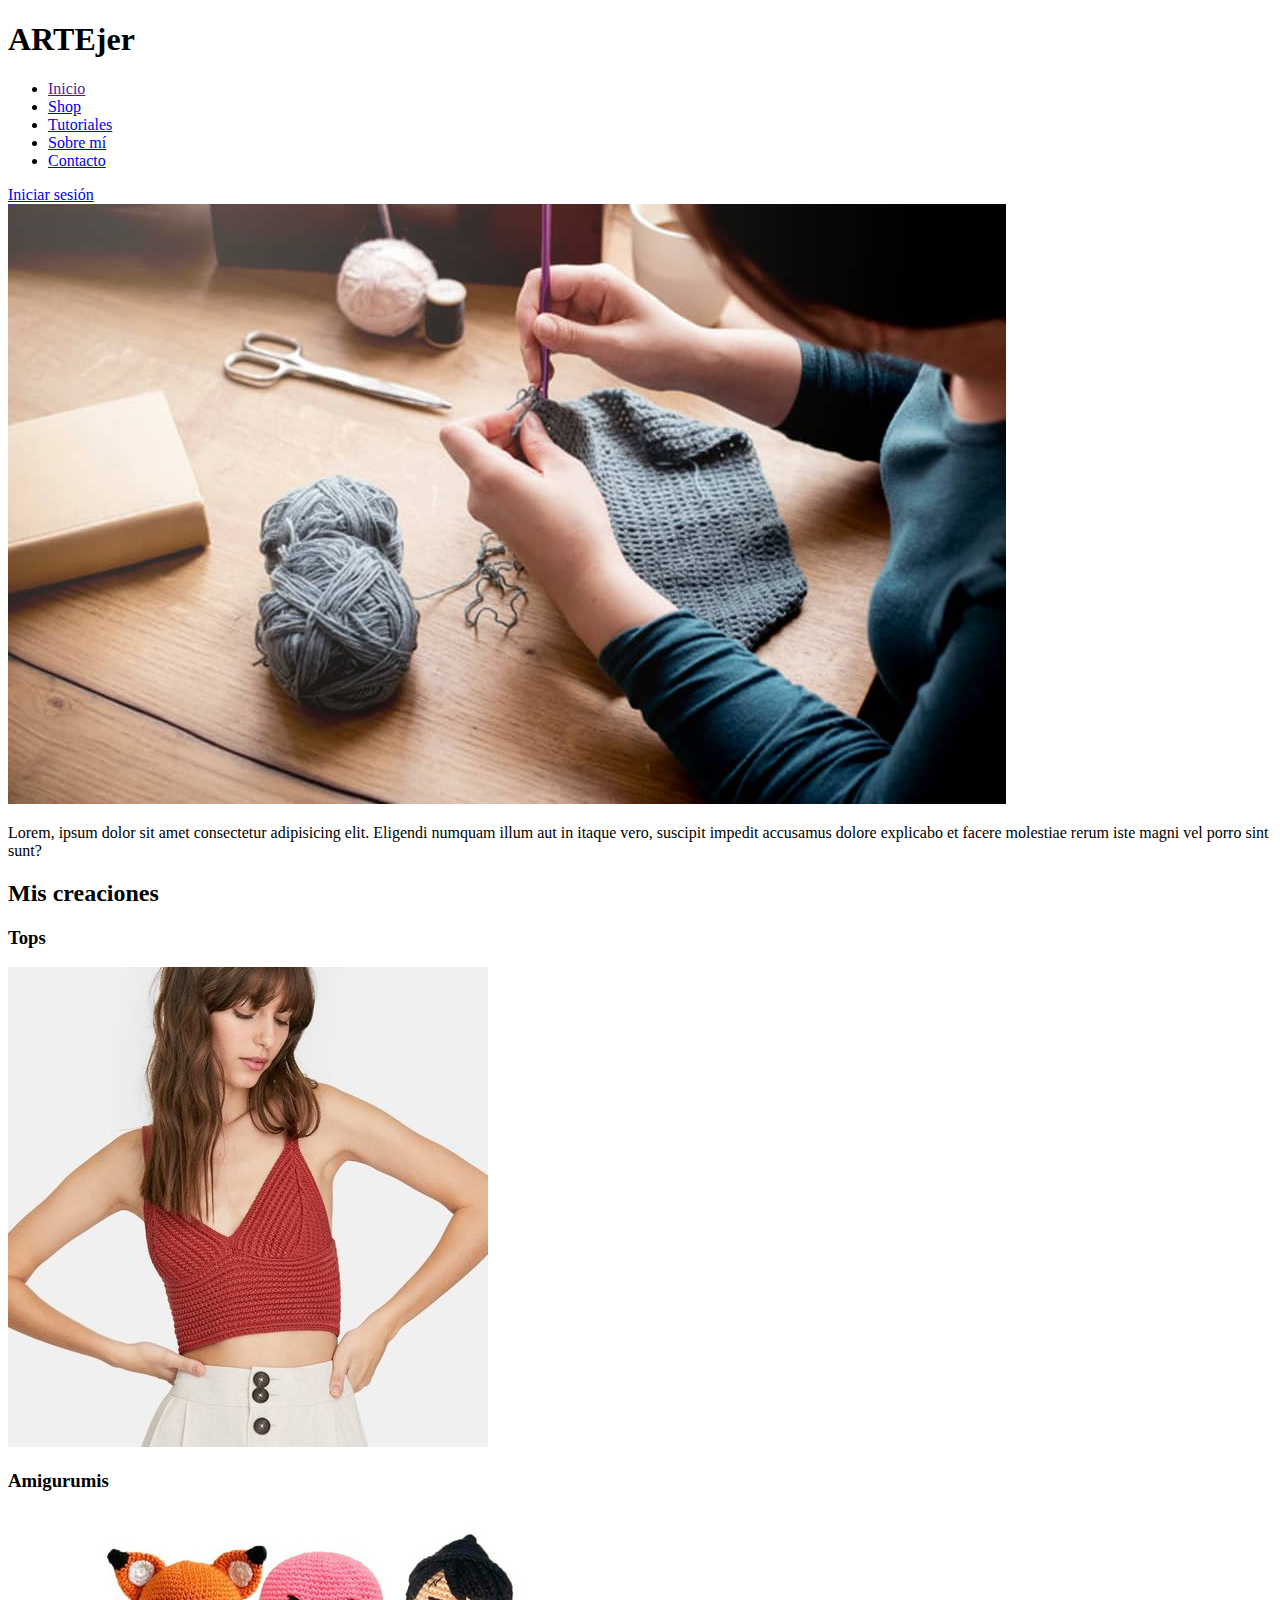
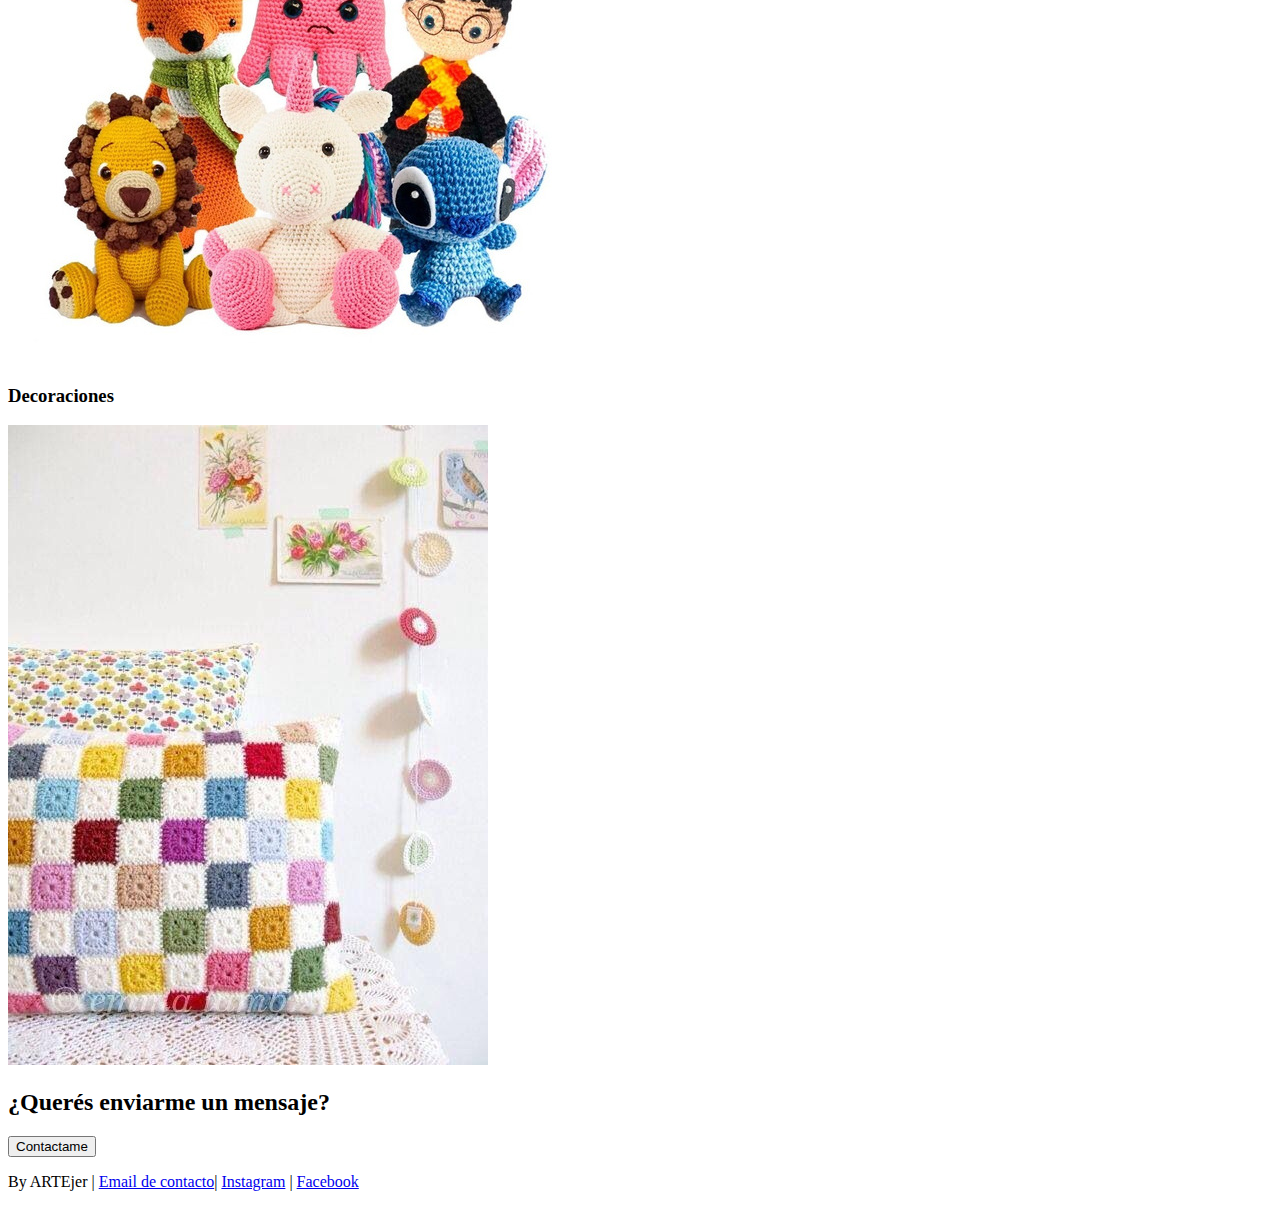
==== index.html @ a29c676d "Agregando proyecto, HTML y otros archivos" ====
<!DOCTYPE html>
<html lang="en">
<head>
    <meta charset="UTF-8">
    <meta http-equiv="X-UA-Compatible" content="IE=edge">
    <meta name="viewport" content="width=device-width, initial-scale=1.0">
    <title>ARTEjer</title>
</head>
<body>
   <header>
    <h1>ARTEjer</h1>
    <nav> 
        <ul>
            <li> 
                <a href=""> Inicio </a>
            </li>
            <li> 
                <a href="views/shop.html">Shop</a>
            </li>
            <li>
                 <a href="views/tutoriales.html">Tutoriales</a>
                </li>
            <li> 
                <a href="views/sobremi.html">Sobre mí</a>
            </li>
            <li>
                 <a href="views/contacto.html">Contacto</a>
            </li>
        </ul>
        <a href="views/iniciosesion.html">Iniciar sesión</a>
    </nav>
   </header>
        
    <main>
        <img src="img/crochet.jpg" alt="mujer tejiendo a crochet" >
        <p>Lorem, ipsum dolor sit amet consectetur adipisicing elit. Eligendi numquam illum aut in itaque vero, suscipit impedit accusamus dolore explicabo et facere molestiae rerum iste magni vel porro sint sunt?</p>

    <h2>Mis creaciones</h2>
    
    <section>
        <h3>Tops</h3>
        <img src="img/top.jpg" alt="mujer con un top tejido">
    </section>

    <section>
        <h3>Amigurumis</h3>
        <img src="img/amigurumi.jpg" alt="peluches tejidos">
    </section>

    <section>
        <h3>Decoraciones</h3>
        <img src="img/decoracion.jpg" alt="almohadas con fundas de crochet">
    </section>

    <section>
        <h2>¿Querés enviarme un mensaje?</h2>
        <input type="submit" value="Contactame">
    </section>

   </main>

   <footer>
        <p>
            By ARTEjer | <a href="mailto:info@artejer.com">Email de contacto</a>| <a href="https://www.instagram.com/" target="_blank">Instagram</a> | <a href="https://www.facebook.com/ARTEjer44" target="_blank">Facebook</a>
        </p>
   </footer>

</body>
</html>
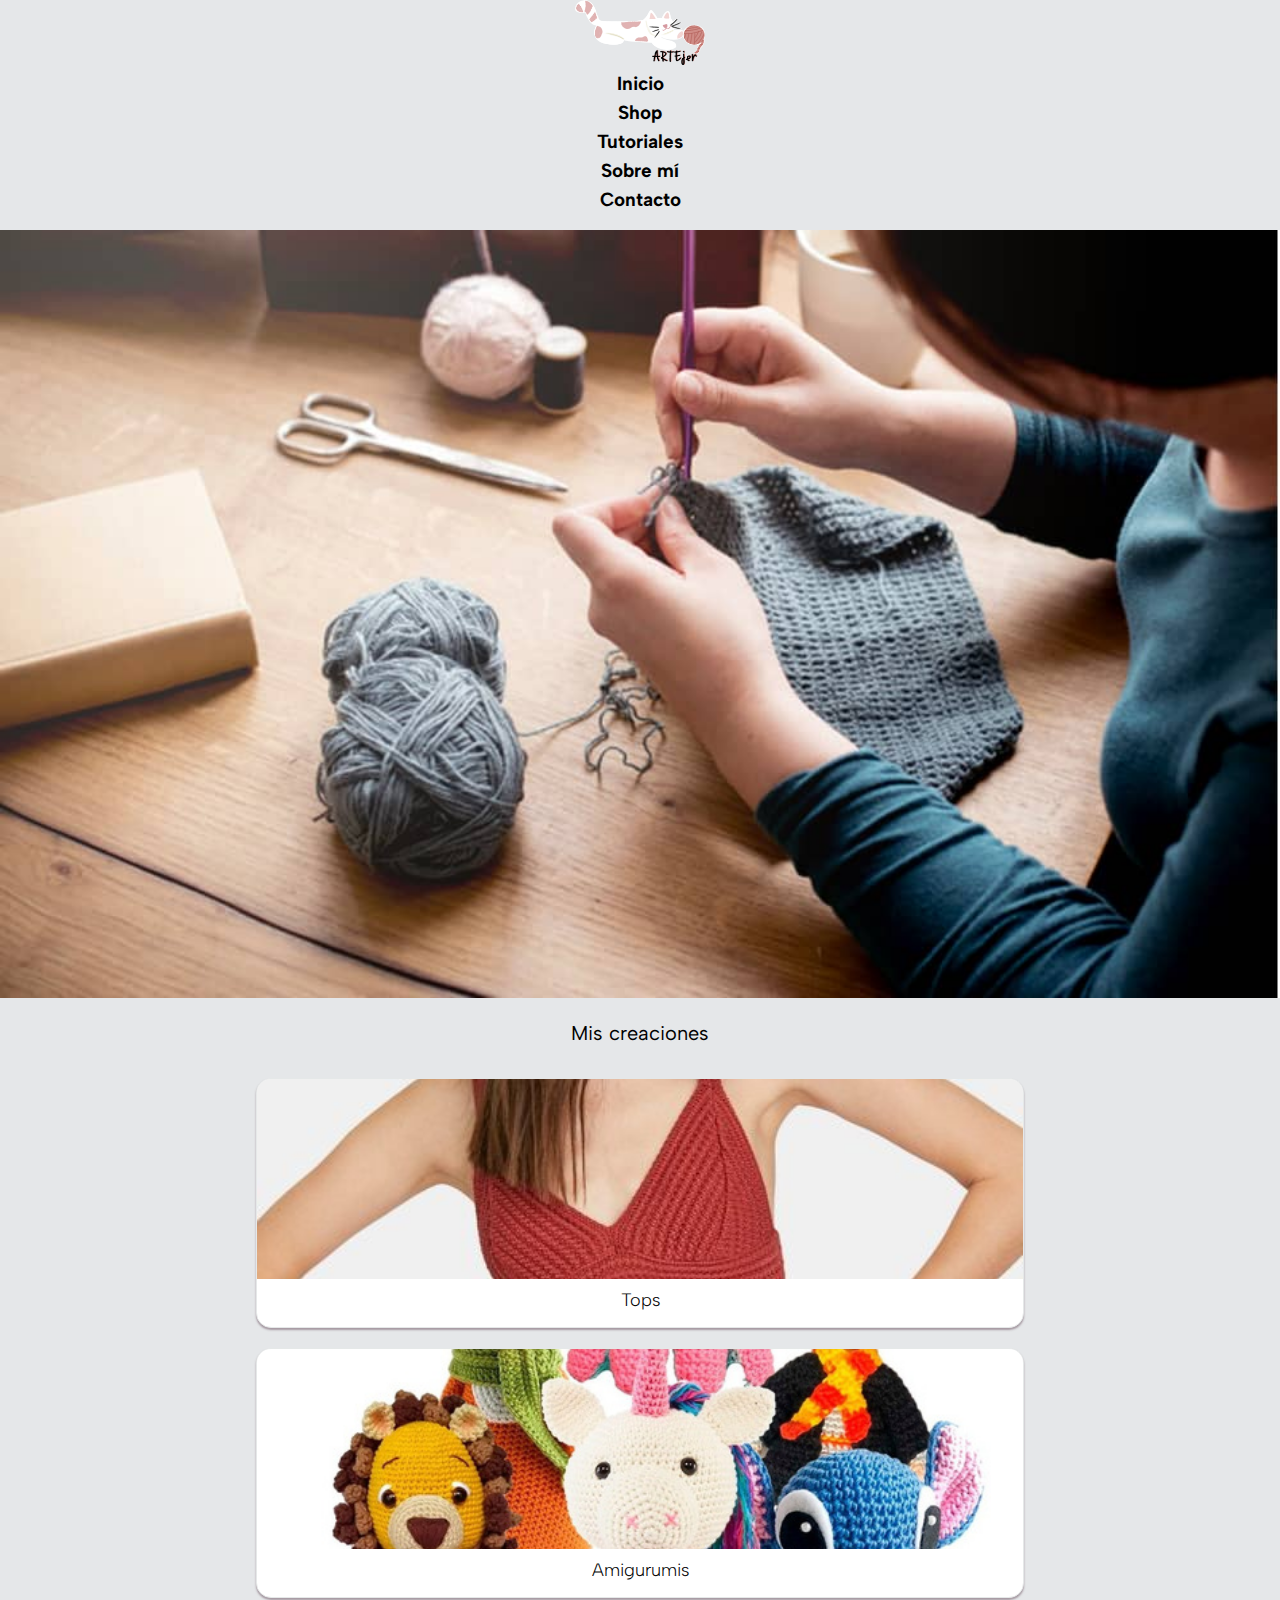
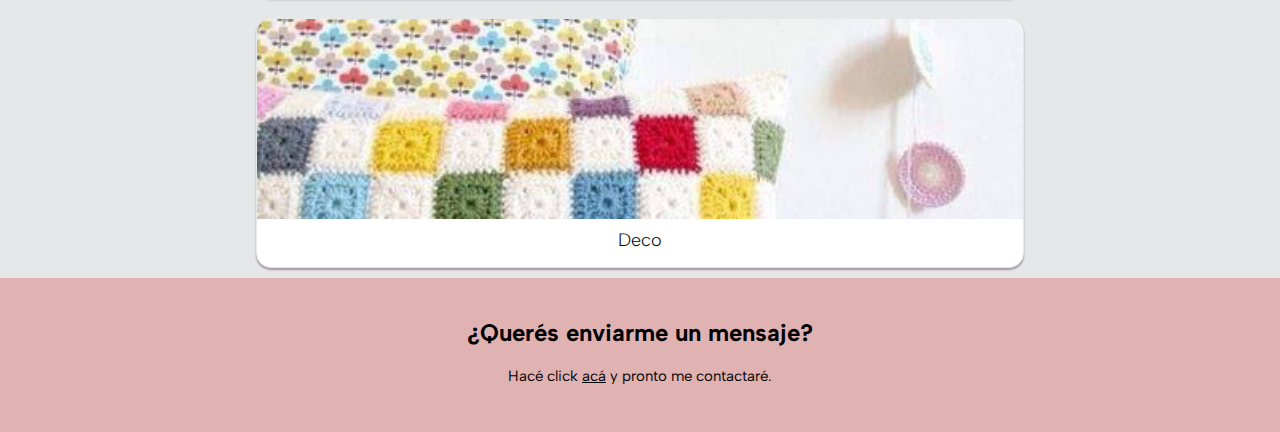
==== commit 297f9994: "modificaciones en el HTML" ====
--- a/index.html
+++ b/index.html
@@ -4,66 +4,98 @@
     <meta charset="UTF-8">
     <meta http-equiv="X-UA-Compatible" content="IE=edge">
     <meta name="viewport" content="width=device-width, initial-scale=1.0">
+    <link rel="stylesheet" href="styles.css/index.css">
+    <link rel="preconnect" href="https://fonts.googleapis.com">
+    <link rel="preconnect" href="https://fonts.gstatic.com" crossorigin>
+    <link href="https://fonts.googleapis.com/css2?family=Albert+Sans:ital,wght@0,100;0,300;0,400;0,700;1,200&display=swap" rel="stylesheet">
+    <link rel="stylesheet" href="https://cdnjs.cloudflare.com/ajax/libs/font-awesome/6.2.0/css/all.min.css" integrity="sha512-xh6O/CkQoPOWDdYTDqeRdPCVd1SpvCA9XXcUnZS2FmJNp1coAFzvtCN9BmamE+4aHK8yyUHUSCcJHgXloTyT2A==" crossorigin="anonymous" referrerpolicy="no-referrer" />
     <title>ARTEjer</title>
+    <link rel="icon" href="img/artejerlogo.png">
 </head>
 <body>
-   <header>
-    <h1>ARTEjer</h1>
-    <nav> 
-        <ul>
-            <li> 
-                <a href=""> Inicio </a>
-            </li>
-            <li> 
-                <a href="views/shop.html">Shop</a>
-            </li>
-            <li>
-                 <a href="views/tutoriales.html">Tutoriales</a>
-                </li>
-            <li> 
-                <a href="views/sobremi.html">Sobre mí</a>
-            </li>
-            <li>
-                 <a href="views/contacto.html">Contacto</a>
-            </li>
-        </ul>
-        <a href="views/iniciosesion.html">Iniciar sesión</a>
-    </nav>
-   </header>
+    
+        <header>
+            <div class="logo">
+                <a href="index.html" ><img src="img/artejerlogo.png" alt="logo de artejer"></a>
+            </div>
+             <div> 
+             <nav> 
+                <ul class="menu">
+                    <li> 
+                        <a href=""> Inicio </a>
+                    </li>
+                    <li> 
+                        <a href="views/shop.html">Shop</a>
+                    </li>
+                    <li>
+                        <a href="views/tutoriales.html">Tutoriales</a>
+                    </li>
+                    <li> 
+                        <a href="views/sobremi.html">Sobre mí</a>
+                    </li>
+                    <li>
+                        <a href="views/contacto.html">Contacto</a>
+                    </li>
+                </ul>   
+             </nav>
+            </div>  
+            <div class="navSesion">
+                <a href="views/iniciosesion.html" class="sesion" ><i class="fa-solid fa-user"></i></a>
+            </div>
+           
+           </header>
+                
+            <main>
+                <div class="img-principal">
+                <img src="img/crochet.jpg" alt="carousel">
+                </div>
         
-    <main>
-        <img src="img/crochet.jpg" alt="mujer tejiendo a crochet" >
-        <p>Lorem, ipsum dolor sit amet consectetur adipisicing elit. Eligendi numquam illum aut in itaque vero, suscipit impedit accusamus dolore explicabo et facere molestiae rerum iste magni vel porro sint sunt?</p>
-
-    <h2>Mis creaciones</h2>
+                 <h2 class="tituloCreaciones">Mis creaciones</h2>
+        
+                <section class="creaciones">
+        
+                 <article class="card">
+                    <a href="views/shop.html">
+                    <img src="img/top.jpg" alt="mujer con un top tejido" class="card-img">
+                    </a>
+                    <h3>Tops</h3>
+                 </article>
+            
+                 <article class="card">
+                    <a href="views/shop.html">
+                    <img src="img/amigurumi.jpg" alt="peluches tejidos"  class="card-img">
+                    </a>
+                    <h3>Amigurumis</h3>
+                 </article>
+            
+                 <article class="card">
+                   <a href="views/shop.html">
+                    <img src="img/decoracion.jpg" alt="almohadas con fundas de crochet"  class="card-img">
+                   </a>
+                    <h3>Deco</h3>
+                 </article>
+        
+                </section>            
+           </main>
+        <div class="footer-bg" >
+            <footer>
+                <div class="aContacto">
+                    <i class="fa-regular fa-envelope"></i>
+                        <h2>¿Querés enviarme un mensaje?
+                        </h2>
+                       <p>Hacé click <span><a href="views/contacto.html">acá</a></span> y pronto me contactaré.</p>
+                </div>
+                <div class="icon-size">
+                    <p>
+                        <a href="mailto:info@artejer.com"><i class="fa-solid fa-envelope"></i></a> <a href="https://www.instagram.com/" target="_blank"><i class="fa-brands fa-instagram"></i></a>  <a href="https://www.facebook.com/ARTEjer44" target="_blank"><i class="fa-brands fa-facebook"></i></a>
+                    </p>
+                </div>
+                    
+               </footer>
+        </div>
+           
     
-    <section>
-        <h3>Tops</h3>
-        <img src="img/top.jpg" alt="mujer con un top tejido">
-    </section>
-
-    <section>
-        <h3>Amigurumis</h3>
-        <img src="img/amigurumi.jpg" alt="peluches tejidos">
-    </section>
-
-    <section>
-        <h3>Decoraciones</h3>
-        <img src="img/decoracion.jpg" alt="almohadas con fundas de crochet">
-    </section>
-
-    <section>
-        <h2>¿Querés enviarme un mensaje?</h2>
-        <input type="submit" value="Contactame">
-    </section>
-
-   </main>
-
-   <footer>
-        <p>
-            By ARTEjer | <a href="mailto:info@artejer.com">Email de contacto</a>| <a href="https://www.instagram.com/" target="_blank">Instagram</a> | <a href="https://www.facebook.com/ARTEjer44" target="_blank">Facebook</a>
-        </p>
-   </footer>
+   
 
 </body>
 </html>--- a/styles.css/index.css
+++ b/styles.css/index.css
@@ -0,0 +1,173 @@
+/*GENERAL*/
+* {
+    margin: 0;
+    padding: 0;
+    box-sizing: border-box;
+    text-decoration: none;
+    color: black;
+}
+*::selection{
+    background: #e0b2b2;
+}
+body{
+    font-family: 'Albert Sans', sans-serif;
+    background-color: #E5E7E9;
+}
+/*NAVEGACION*/
+header {
+    
+   display: flex;
+   flex-direction: column;
+   align-items: center;
+   padding-bottom: 10px;
+   
+}
+header .logo img{
+    
+    display: inline-block;
+    width: 130px;
+    height: auto;
+    
+}
+
+
+
+.menu li{
+    list-style: none;
+    display: flex;
+    flex-direction: column;
+    
+}
+
+.menu li a{
+    
+    padding: 3px;
+    width:320px;
+    text-align: center;
+    font-size: 19px;
+    font-weight: bold;
+   
+}
+.menu li a:hover{
+    background-color: #e0b2b2;
+    color: white;
+}
+.navSesion{
+    display: flex;
+    flex-direction: column;
+    text-align: center;
+    
+}
+.navSesion a{
+    padding: 3px;
+    width:320px
+}
+
+.navSesion a:hover{
+    background-color: #e0b2b2;
+    color: white;
+}
+/*IMAGEN PRINCIPAL*/
+.img-principal{
+    display: flex;
+    justify-content: center;
+    
+}
+
+.img-principal img{
+    
+    width: 100%;
+    height: auto;
+}
+
+/*MIS CREACIONES*/
+.tituloCreaciones{
+    padding: 20px;
+    text-align: center;
+    font-size: 20px;
+    font-weight: 400;
+    line-height: 30px;
+}
+
+.creaciones{
+    display: flex;
+    flex-direction: column;
+    align-items: center;
+}
+.creaciones .card {
+    width: 60%;
+    height: 250px;
+    border: solid 1px #E5E8E8;
+    margin: 10px;
+    
+    border-radius: 15px;
+    box-shadow: 0 2px 2px rgba(148, 132, 142, 0.795);
+    overflow: hidden;
+    transition: all 0.25s;
+    
+}
+.creaciones .card:hover{
+    transform:translateY(-10px);
+    box-shadow: 0 12px 16px rgba(148, 132, 142, 0.795);
+    
+}
+.card{
+    background-color: #fff;
+}
+.card h3{
+    text-align: center;
+    font-size: 18px;
+    margin-top: 10px;
+    font-size: 18px;
+    font-weight: 300;
+}
+.card-img{
+
+    width: 100%;  
+    height: 200px;
+    object-fit: cover;
+    
+}
+.card a{
+    display: flex;
+    justify-content: center;
+    
+}
+/*FOOTER*/
+.footer-bg{
+
+   background-color:#e0b2b2;
+}
+.aContacto{
+    display: flex;
+    flex-direction: column;
+    align-items: center;
+    }
+    .aContacto h2{
+       font-weight: bold;
+       padding: 20px;
+       text-align: center;
+    }
+    .aContacto i{
+        margin-top: 20px;
+        font-size: 30px;
+    }
+
+    .aContacto p{
+        text-align: center;
+        font-size: 15px;
+        margin-bottom: 10px;
+    }
+    .aContacto a{
+        text-decoration:underline;
+    }
+    .icon-size p{
+    display: flex;
+    justify-content:center;
+    
+    }
+    .icon-size i {
+        margin: 15px;
+        font-size: 30px;
+
+    }